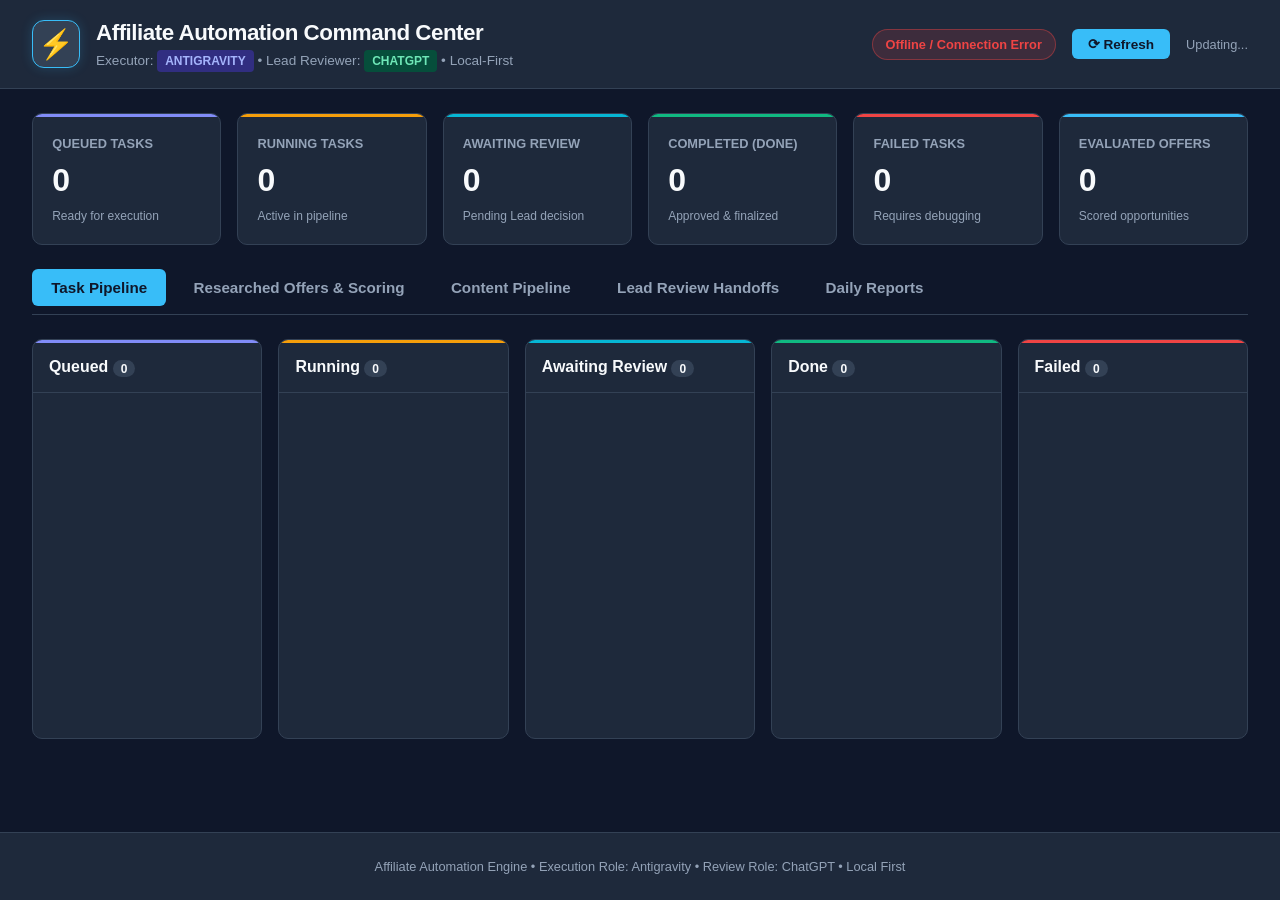
==== dashboard/index.html @ 874765f4 "feat: bootstrap affiliate automation command center, queue engine, dashboard, initial research task " ====
<!DOCTYPE html>
<html lang="en">
<head>
  <meta charset="UTF-8">
  <meta name="viewport" content="width=device-width, initial-scale=1.0">
  <title>Affiliate Automation Command Center</title>
  <link rel="stylesheet" href="style.css">
</head>
<body>
  <header class="app-header">
    <div class="header-left">
      <div class="logo-badge">⚡</div>
      <div>
        <h1>Affiliate Automation Command Center</h1>
        <p class="subtitle">Executor: <span class="badge executor">Antigravity</span> &bull; Lead Reviewer: <span class="badge lead">ChatGPT</span> &bull; Local-First</p>
      </div>
    </div>
    <div class="header-right">
      <span id="connection-status" class="status-indicator online">System Online</span>
      <button id="refresh-btn" class="btn btn-primary" onclick="fetchData()">⟳ Refresh</button>
      <span id="last-updated" class="timestamp">Updating...</span>
    </div>
  </header>

  <main class="container">
    <!-- Stat Counters -->
    <section class="metrics-grid">
      <div class="metric-card">
        <div class="metric-title">Queued Tasks</div>
        <div class="metric-val" id="count-queued">0</div>
        <div class="metric-sub">Ready for execution</div>
      </div>
      <div class="metric-card active">
        <div class="metric-title">Running Tasks</div>
        <div class="metric-val" id="count-running">0</div>
        <div class="metric-sub">Active in pipeline</div>
      </div>
      <div class="metric-card review">
        <div class="metric-title">Awaiting Review</div>
        <div class="metric-val" id="count-review">0</div>
        <div class="metric-sub">Pending Lead decision</div>
      </div>
      <div class="metric-card done">
        <div class="metric-title">Completed (Done)</div>
        <div class="metric-val" id="count-done">0</div>
        <div class="metric-sub">Approved & finalized</div>
      </div>
      <div class="metric-card failed">
        <div class="metric-title">Failed Tasks</div>
        <div class="metric-val" id="count-failed">0</div>
        <div class="metric-sub">Requires debugging</div>
      </div>
      <div class="metric-card info">
        <div class="metric-title">Evaluated Offers</div>
        <div class="metric-val" id="count-offers">0</div>
        <div class="metric-sub">Scored opportunities</div>
      </div>
    </section>

    <!-- Navigation Tabs -->
    <nav class="tab-nav">
      <button class="tab-btn active" onclick="switchTab('tasks')">Task Pipeline</button>
      <button class="tab-btn" onclick="switchTab('offers')">Researched Offers & Scoring</button>
      <button class="tab-btn" onclick="switchTab('content')">Content Pipeline</button>
      <button class="tab-btn" onclick="switchTab('reviews')">Lead Review Handoffs</button>
      <button class="tab-btn" onclick="switchTab('reports')">Daily Reports</button>
    </nav>

    <!-- Tab 1: Task Pipeline -->
    <section id="tab-tasks" class="tab-content active">
      <div class="kanban-board">
        <!-- Queued -->
        <div class="kanban-col">
          <div class="col-header queued">
            <h3>Queued <span id="badge-queued" class="count-badge">0</span></h3>
          </div>
          <div id="col-queued-items" class="col-items"></div>
        </div>

        <!-- Running -->
        <div class="kanban-col">
          <div class="col-header running">
            <h3>Running <span id="badge-running" class="count-badge">0</span></h3>
          </div>
          <div id="col-running-items" class="col-items"></div>
        </div>

        <!-- Review -->
        <div class="kanban-col">
          <div class="col-header review">
            <h3>Awaiting Review <span id="badge-review" class="count-badge">0</span></h3>
          </div>
          <div id="col-review-items" class="col-items"></div>
        </div>

        <!-- Done -->
        <div class="kanban-col">
          <div class="col-header done">
            <h3>Done <span id="badge-done" class="count-badge">0</span></h3>
          </div>
          <div id="col-done-items" class="col-items"></div>
        </div>

        <!-- Failed -->
        <div class="kanban-col">
          <div class="col-header failed">
            <h3>Failed <span id="badge-failed" class="count-badge">0</span></h3>
          </div>
          <div id="col-failed-items" class="col-items"></div>
        </div>
      </div>
    </section>

    <!-- Tab 2: Researched Offers & Scoring -->
    <section id="tab-offers" class="tab-content">
      <div class="section-card">
        <div class="section-header">
          <h2>Top Affiliate Opportunities & 7-Dimension Scoring</h2>
          <div class="scoring-legend">
            <span class="badge scale">80-100: SCALE</span>
            <span class="badge test">65-79: TEST</span>
            <span class="badge retest">50-64: RETEST</span>
            <span class="badge kill">0-49: KILL</span>
          </div>
        </div>
        <div class="table-responsive">
          <table class="data-table" id="offers-table">
            <thead>
              <tr>
                <th>Score</th>
                <th>Decision</th>
                <th>Product & Brand</th>
                <th>Category</th>
                <th>Commission & Cookie</th>
                <th>Target Persona</th>
                <th>Content Angles</th>
                <th>Source</th>
              </tr>
            </thead>
            <tbody id="offers-tbody">
              <tr><td colspan="8" class="text-center">Loading opportunities...</td></tr>
            </tbody>
          </table>
        </div>
      </div>
    </section>

    <!-- Tab 3: Content Pipeline -->
    <section id="tab-content" class="tab-content">
      <div class="section-card">
        <h2>Production Content Assets</h2>
        <div id="content-grid" class="content-cards-grid">
          <!-- Content cards rendered here -->
        </div>
      </div>
    </section>

    <!-- Tab 4: Reviews Ready for Lead Approval -->
    <section id="tab-reviews" class="tab-content">
      <div class="section-card">
        <h2>ChatGPT Lead Review Packages</h2>
        <p class="section-desc">Structured executive handoffs awaiting strategic decision (Scale, Test, Retest, or Kill).</p>
        <div id="reviews-container">
          <!-- Review cards rendered here -->
        </div>
      </div>
    </section>

    <!-- Tab 5: Daily Report -->
    <section id="tab-reports" class="tab-content">
      <div class="section-card">
        <div class="section-header">
          <h2>Latest Daily Executive Report</h2>
          <span id="report-filename" class="text-muted"></span>
        </div>
        <div id="daily-report-body" class="markdown-preview">
          <!-- Report content rendered here -->
        </div>
      </div>
    </section>
  </main>

  <footer class="app-footer">
    <p>Affiliate Automation Engine &bull; Execution Role: Antigravity &bull; Review Role: ChatGPT &bull; Local First</p>
  </footer>

  <script src="app.js"></script>
</body>
</html>
---- dashboard/style.css ----
:root {
  --bg-primary: #0f172a;
  --bg-secondary: #1e293b;
  --bg-tertiary: #334155;
  --text-main: #f8fafc;
  --text-muted: #94a3b8;
  --accent: #38bdf8;
  --accent-glow: rgba(56, 189, 248, 0.2);
  --border: #334155;
  
  --color-scale: #10b981;
  --color-test: #3b82f6;
  --color-retest: #f59e0b;
  --color-kill: #ef4444;
  --color-queued: #818cf8;
  --color-running: #f59e0b;
  --color-review: #06b6d4;
  --color-done: #10b981;
  --color-failed: #ef4444;

  --card-radius: 10px;
  --font-family: -apple-system, BlinkMacSystemFont, "Segoe UI", Roboto, "Helvetica Neue", Arial, sans-serif;
}

* {
  box-sizing: border-box;
  margin: 0;
  padding: 0;
}

body {
  background-color: var(--bg-primary);
  color: var(--text-main);
  font-family: var(--font-family);
  line-height: 1.5;
  min-height: 100vh;
  display: flex;
  flex-direction: column;
}

/* Header */
.app-header {
  background-color: var(--bg-secondary);
  border-bottom: 1px solid var(--border);
  padding: 1rem 2rem;
  display: flex;
  justify-content: space-between;
  align-items: center;
}

.header-left {
  display: flex;
  align-items: center;
  gap: 1rem;
}

.logo-badge {
  font-size: 1.8rem;
  background: var(--bg-tertiary);
  width: 48px;
  height: 48px;
  display: flex;
  align-items: center;
  justify-content: center;
  border-radius: 12px;
  border: 1px solid var(--accent);
  box-shadow: 0 0 12px var(--accent-glow);
}

.app-header h1 {
  font-size: 1.4rem;
  font-weight: 700;
  letter-spacing: -0.5px;
}

.subtitle {
  font-size: 0.85rem;
  color: var(--text-muted);
}

.header-right {
  display: flex;
  align-items: center;
  gap: 1rem;
}

.status-indicator {
  font-size: 0.8rem;
  font-weight: 600;
  padding: 0.3rem 0.8rem;
  border-radius: 9999px;
  background-color: rgba(16, 185, 129, 0.15);
  color: var(--color-scale);
  border: 1px solid rgba(16, 185, 129, 0.4);
}

.status-indicator.offline {
  background-color: rgba(239, 68, 68, 0.15);
  color: var(--color-kill);
  border-color: rgba(239, 68, 68, 0.4);
}

.timestamp {
  font-size: 0.8rem;
  color: var(--text-muted);
}

.btn {
  font-size: 0.85rem;
  font-weight: 600;
  padding: 0.45rem 1rem;
  border-radius: 6px;
  border: none;
  cursor: pointer;
  transition: all 0.2s ease;
}

.btn-primary {
  background-color: var(--accent);
  color: #0f172a;
}

.btn-primary:hover {
  filter: brightness(1.1);
  box-shadow: 0 0 10px var(--accent-glow);
}

/* Badges */
.badge {
  display: inline-block;
  padding: 0.15rem 0.5rem;
  border-radius: 4px;
  font-size: 0.75rem;
  font-weight: 600;
  text-transform: uppercase;
}

.badge.executor { background: #312e81; color: #a5b4fc; }
.badge.lead { background: #064e3b; color: #6ee7b7; }
.badge.scale { background: rgba(16, 185, 129, 0.2); color: #34d399; border: 1px solid #10b981; }
.badge.test { background: rgba(59, 130, 246, 0.2); color: #60a5fa; border: 1px solid #3b82f6; }
.badge.retest { background: rgba(245, 158, 11, 0.2); color: #fbbf24; border: 1px solid #f59e0b; }
.badge.kill { background: rgba(239, 68, 68, 0.2); color: #f87171; border: 1px solid #ef4444; }

/* Main Container */
.container {
  max-width: 1500px;
  margin: 0 auto;
  padding: 1.5rem 2rem;
  width: 100%;
  flex: 1;
}

/* Metrics Grid */
.metrics-grid {
  display: grid;
  grid-template-columns: repeat(auto-fit, minmax(180px, 1fr));
  gap: 1rem;
  margin-bottom: 1.5rem;
}

.metric-card {
  background: var(--bg-secondary);
  border: 1px solid var(--border);
  padding: 1.2rem;
  border-radius: var(--card-radius);
  position: relative;
  overflow: hidden;
}

.metric-card::before {
  content: "";
  position: absolute;
  top: 0; left: 0; right: 0; height: 3px;
  background: var(--color-queued);
}

.metric-card.active::before { background: var(--color-running); }
.metric-card.review::before { background: var(--color-review); }
.metric-card.done::before { background: var(--color-done); }
.metric-card.failed::before { background: var(--color-failed); }
.metric-card.info::before { background: var(--accent); }

.metric-title {
  font-size: 0.8rem;
  text-transform: uppercase;
  color: var(--text-muted);
  font-weight: 600;
}

.metric-val {
  font-size: 2rem;
  font-weight: 700;
  margin: 0.2rem 0;
}

.metric-sub {
  font-size: 0.75rem;
  color: var(--text-muted);
}

/* Navigation Tabs */
.tab-nav {
  display: flex;
  gap: 0.5rem;
  margin-bottom: 1.5rem;
  border-bottom: 1px solid var(--border);
  padding-bottom: 0.5rem;
}

.tab-btn {
  background: transparent;
  color: var(--text-muted);
  border: none;
  font-size: 0.95rem;
  font-weight: 600;
  padding: 0.6rem 1.2rem;
  border-radius: 6px;
  cursor: pointer;
  transition: all 0.2s;
}

.tab-btn:hover {
  color: var(--text-main);
  background: var(--bg-secondary);
}

.tab-btn.active {
  color: #0f172a;
  background: var(--accent);
}

.tab-content {
  display: none;
}

.tab-content.active {
  display: block;
}

/* Kanban Board */
.kanban-board {
  display: grid;
  grid-template-columns: repeat(5, 1fr);
  gap: 1rem;
  align-items: flex-start;
}

.kanban-col {
  background: var(--bg-secondary);
  border: 1px solid var(--border);
  border-radius: var(--card-radius);
  overflow: hidden;
  display: flex;
  flex-direction: column;
  min-height: 400px;
}

.col-header {
  padding: 0.8rem 1rem;
  border-bottom: 1px solid var(--border);
  font-size: 0.85rem;
  font-weight: 700;
  display: flex;
  justify-content: space-between;
  align-items: center;
}

.col-header.queued { border-top: 3px solid var(--color-queued); }
.col-header.running { border-top: 3px solid var(--color-running); }
.col-header.review { border-top: 3px solid var(--color-review); }
.col-header.done { border-top: 3px solid var(--color-done); }
.col-header.failed { border-top: 3px solid var(--color-failed); }

.count-badge {
  background: var(--bg-tertiary);
  padding: 0.1rem 0.5rem;
  border-radius: 9999px;
  font-size: 0.75rem;
}

.col-items {
  padding: 0.8rem;
  display: flex;
  flex-direction: column;
  gap: 0.8rem;
  overflow-y: auto;
  max-height: 700px;
}

.task-card {
  background: var(--bg-primary);
  border: 1px solid var(--border);
  border-radius: 8px;
  padding: 0.9rem;
  transition: transform 0.15s ease, box-shadow 0.15s ease;
}

.task-card:hover {
  transform: translateY(-2px);
  box-shadow: 0 4px 12px rgba(0,0,0,0.3);
  border-color: var(--accent);
}

.task-card-header {
  display: flex;
  justify-content: space-between;
  align-items: center;
  margin-bottom: 0.5rem;
}

.task-id {
  font-weight: 700;
  font-size: 0.85rem;
  color: var(--accent);
}

.priority-tag {
  font-size: 0.65rem;
  font-weight: 700;
  text-transform: uppercase;
  padding: 0.1rem 0.4rem;
  border-radius: 4px;
}

.priority-tag.critical { background: rgba(239,68,68,0.25); color: #f87171; }
.priority-tag.high { background: rgba(245,158,11,0.25); color: #fbbf24; }
.priority-tag.medium { background: rgba(59,130,246,0.25); color: #60a5fa; }
.priority-tag.low { background: rgba(148,163,184,0.25); color: #cbd5e1; }

.task-goal {
  font-size: 0.8rem;
  color: var(--text-main);
  margin-bottom: 0.6rem;
  line-height: 1.35;
}

.task-meta {
  font-size: 0.7rem;
  color: var(--text-muted);
  border-top: 1px solid rgba(255,255,255,0.05);
  padding-top: 0.5rem;
  display: flex;
  justify-content: space-between;
}

/* Section Card */
.section-card {
  background: var(--bg-secondary);
  border: 1px solid var(--border);
  border-radius: var(--card-radius);
  padding: 1.5rem;
  margin-bottom: 1.5rem;
}

.section-header {
  display: flex;
  justify-content: space-between;
  align-items: center;
  margin-bottom: 1rem;
}

.section-desc {
  color: var(--text-muted);
  font-size: 0.85rem;
  margin-bottom: 1.2rem;
}

.scoring-legend {
  display: flex;
  gap: 0.5rem;
}

/* Tables */
.table-responsive {
  overflow-x: auto;
}

.data-table {
  width: 100%;
  border-collapse: collapse;
  font-size: 0.85rem;
  text-align: left;
}

.data-table th {
  background: var(--bg-tertiary);
  color: var(--text-muted);
  font-weight: 600;
  padding: 0.75rem 1rem;
  border-bottom: 1px solid var(--border);
  text-transform: uppercase;
  font-size: 0.75rem;
}

.data-table td {
  padding: 0.8rem 1rem;
  border-bottom: 1px solid var(--border);
  vertical-align: middle;
}

.data-table tbody tr:hover {
  background-color: rgba(255,255,255,0.03);
}

.score-badge {
  font-size: 1.1rem;
  font-weight: 800;
}

/* Content Grid */
.content-cards-grid {
  display: grid;
  grid-template-columns: repeat(auto-fill, minmax(280px, 1fr));
  gap: 1rem;
}

.content-asset-card {
  background: var(--bg-primary);
  border: 1px solid var(--border);
  border-radius: 8px;
  padding: 1rem;
}

.content-asset-card .asset-title {
  font-weight: 600;
  font-size: 0.9rem;
  color: var(--accent);
  margin-bottom: 0.4rem;
  word-break: break-all;
}

/* Review Cards */
.review-card {
  background: var(--bg-primary);
  border: 1px solid var(--border);
  border-radius: 8px;
  padding: 1.2rem;
  margin-bottom: 1rem;
}

.review-card-header {
  display: flex;
  justify-content: space-between;
  align-items: center;
  margin-bottom: 0.8rem;
  border-bottom: 1px solid var(--border);
  padding-bottom: 0.6rem;
}

.review-summary {
  font-size: 0.9rem;
  color: var(--text-main);
  margin-bottom: 0.8rem;
}

.review-list {
  margin-left: 1.2rem;
  font-size: 0.8rem;
  color: var(--text-muted);
  margin-bottom: 0.8rem;
}

.review-list li {
  margin-bottom: 0.25rem;
}

/* Markdown preview */
.markdown-preview {
  background: var(--bg-primary);
  border: 1px solid var(--border);
  border-radius: 8px;
  padding: 1.5rem;
  font-size: 0.9rem;
  white-space: pre-wrap;
  font-family: inherit;
  color: var(--text-main);
  line-height: 1.6;
}

/* Footer */
.app-footer {
  text-align: center;
  padding: 1.5rem;
  font-size: 0.8rem;
  color: var(--text-muted);
  border-top: 1px solid var(--border);
  background-color: var(--bg-secondary);
}

.text-center { text-align: center; }
.text-muted { color: var(--text-muted); }
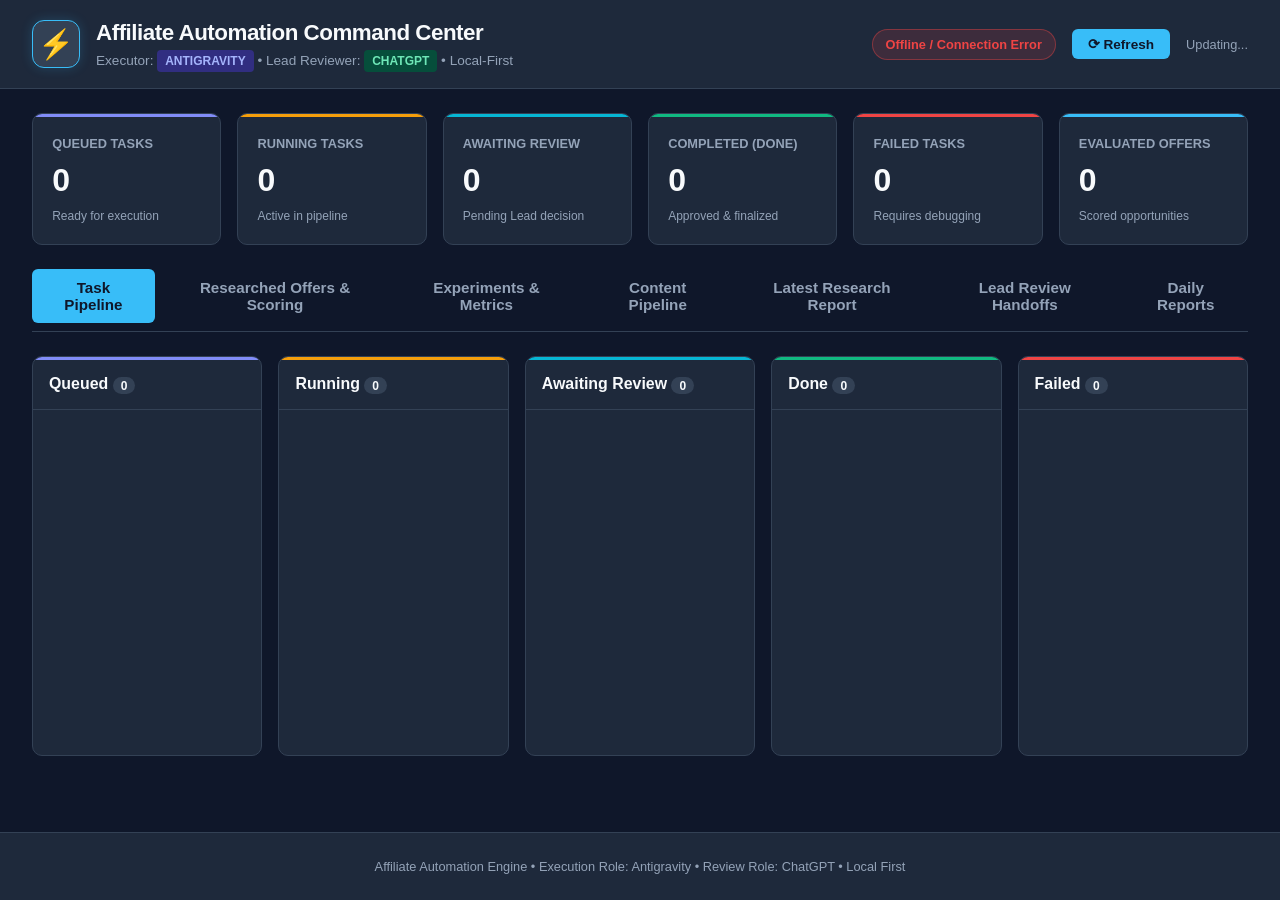
==== commit 967f7b9d: "feat: enhance dashboard with experiments view and update operating runbook" ====
--- a/dashboard/index.html
+++ b/dashboard/index.html
@@ -61,7 +61,9 @@
     <nav class="tab-nav">
       <button class="tab-btn active" onclick="switchTab('tasks')">Task Pipeline</button>
       <button class="tab-btn" onclick="switchTab('offers')">Researched Offers & Scoring</button>
+      <button class="tab-btn" onclick="switchTab('experiments')">Experiments & Metrics</button>
       <button class="tab-btn" onclick="switchTab('content')">Content Pipeline</button>
+      <button class="tab-btn" onclick="switchTab('research')">Latest Research Report</button>
       <button class="tab-btn" onclick="switchTab('reviews')">Lead Review Handoffs</button>
       <button class="tab-btn" onclick="switchTab('reports')">Daily Reports</button>
     </nav>
@@ -145,12 +147,39 @@
       </div>
     </section>
 
-    <!-- Tab 3: Content Pipeline -->
+    <!-- Tab: Experiments & Metrics -->
+    <section id="tab-experiments" class="tab-content">
+      <div class="section-card">
+        <div class="section-header">
+          <h2>Active Growth Experiments & KPI Framework</h2>
+          <span class="badge test">Top 3 Hypotheses</span>
+        </div>
+        <p class="section-desc">Structured experiments validating audience hooks, CTR thresholds, and real attribution mechanics.</p>
+        <div id="experiments-container" class="experiments-grid">
+          <!-- Experiment cards rendered here -->
+        </div>
+      </div>
+    </section>
+
+    <!-- Tab: Content Pipeline -->
     <section id="tab-content" class="tab-content">
       <div class="section-card">
         <h2>Production Content Assets</h2>
         <div id="content-grid" class="content-cards-grid">
           <!-- Content cards rendered here -->
+        </div>
+      </div>
+    </section>
+
+    <!-- Tab: Latest Research Report -->
+    <section id="tab-research" class="tab-content">
+      <div class="section-card">
+        <div class="section-header">
+          <h2>Latest Market Opportunity Research Report</h2>
+          <span id="research-filename" class="text-muted"></span>
+        </div>
+        <div id="research-report-body" class="markdown-preview">
+          <!-- Research report content rendered here -->
         </div>
       </div>
     </section>
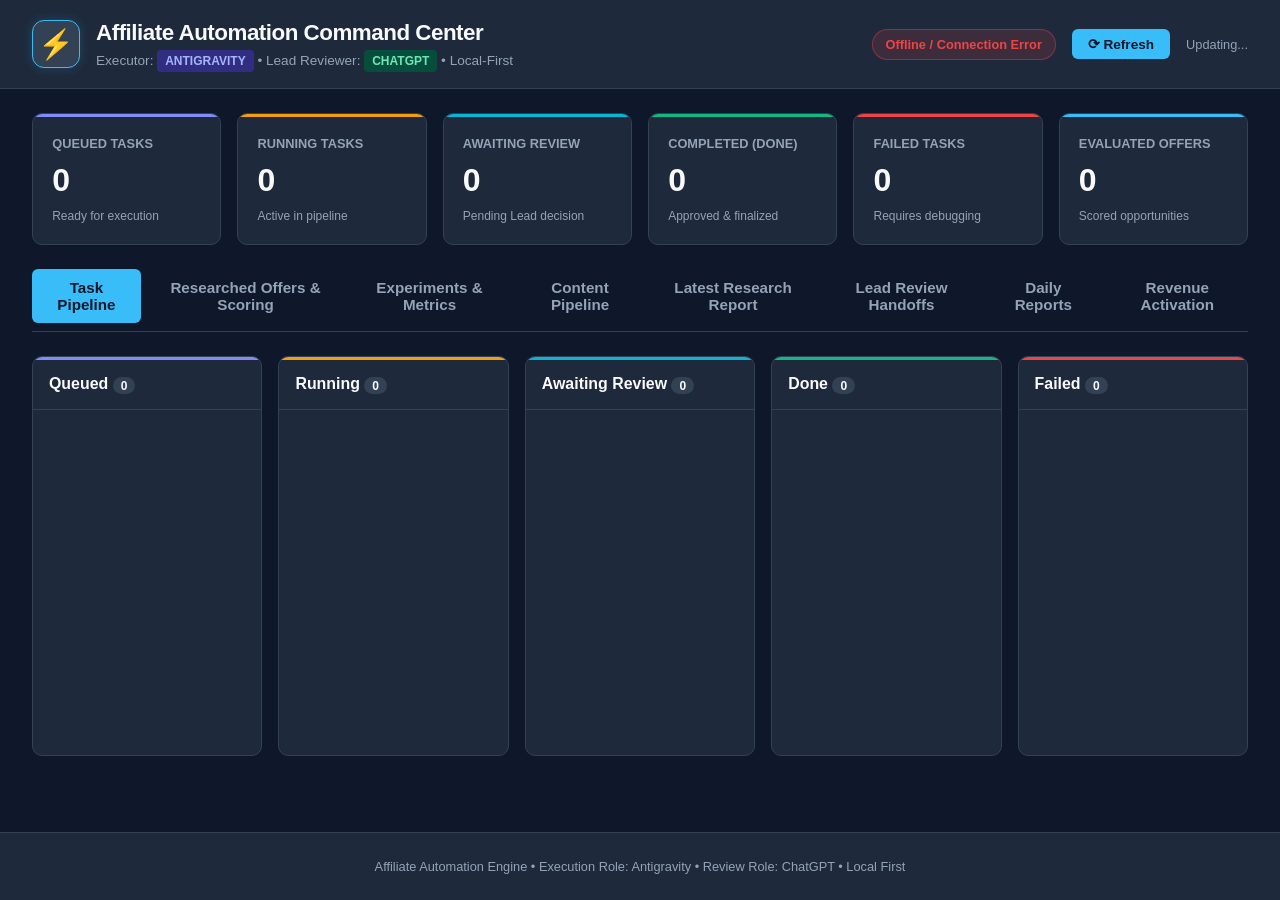
==== commit 916b043a: "feat: add revenue activation account and payout gates" ====
--- a/dashboard/index.html
+++ b/dashboard/index.html
@@ -66,6 +66,7 @@
       <button class="tab-btn" onclick="switchTab('research')">Latest Research Report</button>
       <button class="tab-btn" onclick="switchTab('reviews')">Lead Review Handoffs</button>
       <button class="tab-btn" onclick="switchTab('reports')">Daily Reports</button>
+      <button class="tab-btn" onclick="switchTab('revenue')">Revenue Activation</button>
     </nav>
 
     <!-- Tab 1: Task Pipeline -->
@@ -113,23 +114,34 @@
       </div>
     </section>
 
+    <section id="tab-revenue" class="tab-content">
+      <div class="section-card">
+        <div class="section-header">
+          <h2>Revenue Activation</h2>
+          <span class="badge hold">Human account confirmation required</span>
+        </div>
+        <p class="section-desc">Campaigns stay blocked until the affiliate account, payout status, real tracking link and product are verified. The system never stores credentials or publishes automatically.</p>
+        <div id="revenue-activation-body" class="review-card">Loading activation status...</div>
+      </div>
+    </section>
+
     <!-- Tab 2: Researched Offers & Scoring -->
     <section id="tab-offers" class="tab-content">
       <div class="section-card">
         <div class="section-header">
-          <h2>Top Affiliate Opportunities & 7-Dimension Scoring</h2>
+          <h2>Affiliate Opportunities, Readiness & SCALE Gate</h2>
           <div class="scoring-legend">
-            <span class="badge scale">80-100: SCALE</span>
-            <span class="badge test">65-79: TEST</span>
-            <span class="badge retest">50-64: RETEST</span>
-            <span class="badge kill">0-49: KILL</span>
+            <span class="badge scale">Readiness ≥ 60: SCALE eligible</span>
+            <span class="badge hold">Readiness &lt; 60: SCALE blocked</span>
           </div>
         </div>
         <div class="table-responsive">
           <table class="data-table" id="offers-table">
             <thead>
               <tr>
-                <th>Score</th>
+                <th>Opportunity</th>
+                <th>Readiness</th>
+                <th>Gate</th>
                 <th>Decision</th>
                 <th>Product & Brand</th>
                 <th>Category</th>
@@ -140,7 +152,7 @@
               </tr>
             </thead>
             <tbody id="offers-tbody">
-              <tr><td colspan="8" class="text-center">Loading opportunities...</td></tr>
+              <tr><td colspan="10" class="text-center">Loading opportunities...</td></tr>
             </tbody>
           </table>
         </div>
--- a/dashboard/style.css
+++ b/dashboard/style.css
@@ -141,6 +141,7 @@
 .badge.test { background: rgba(59, 130, 246, 0.2); color: #60a5fa; border: 1px solid #3b82f6; }
 .badge.retest { background: rgba(245, 158, 11, 0.2); color: #fbbf24; border: 1px solid #f59e0b; }
 .badge.kill { background: rgba(239, 68, 68, 0.2); color: #f87171; border: 1px solid #ef4444; }
+.badge.hold { background: rgba(245, 158, 11, 0.2); color: #fbbf24; border: 1px solid #f59e0b; }
 
 /* Main Container */
 .container {
